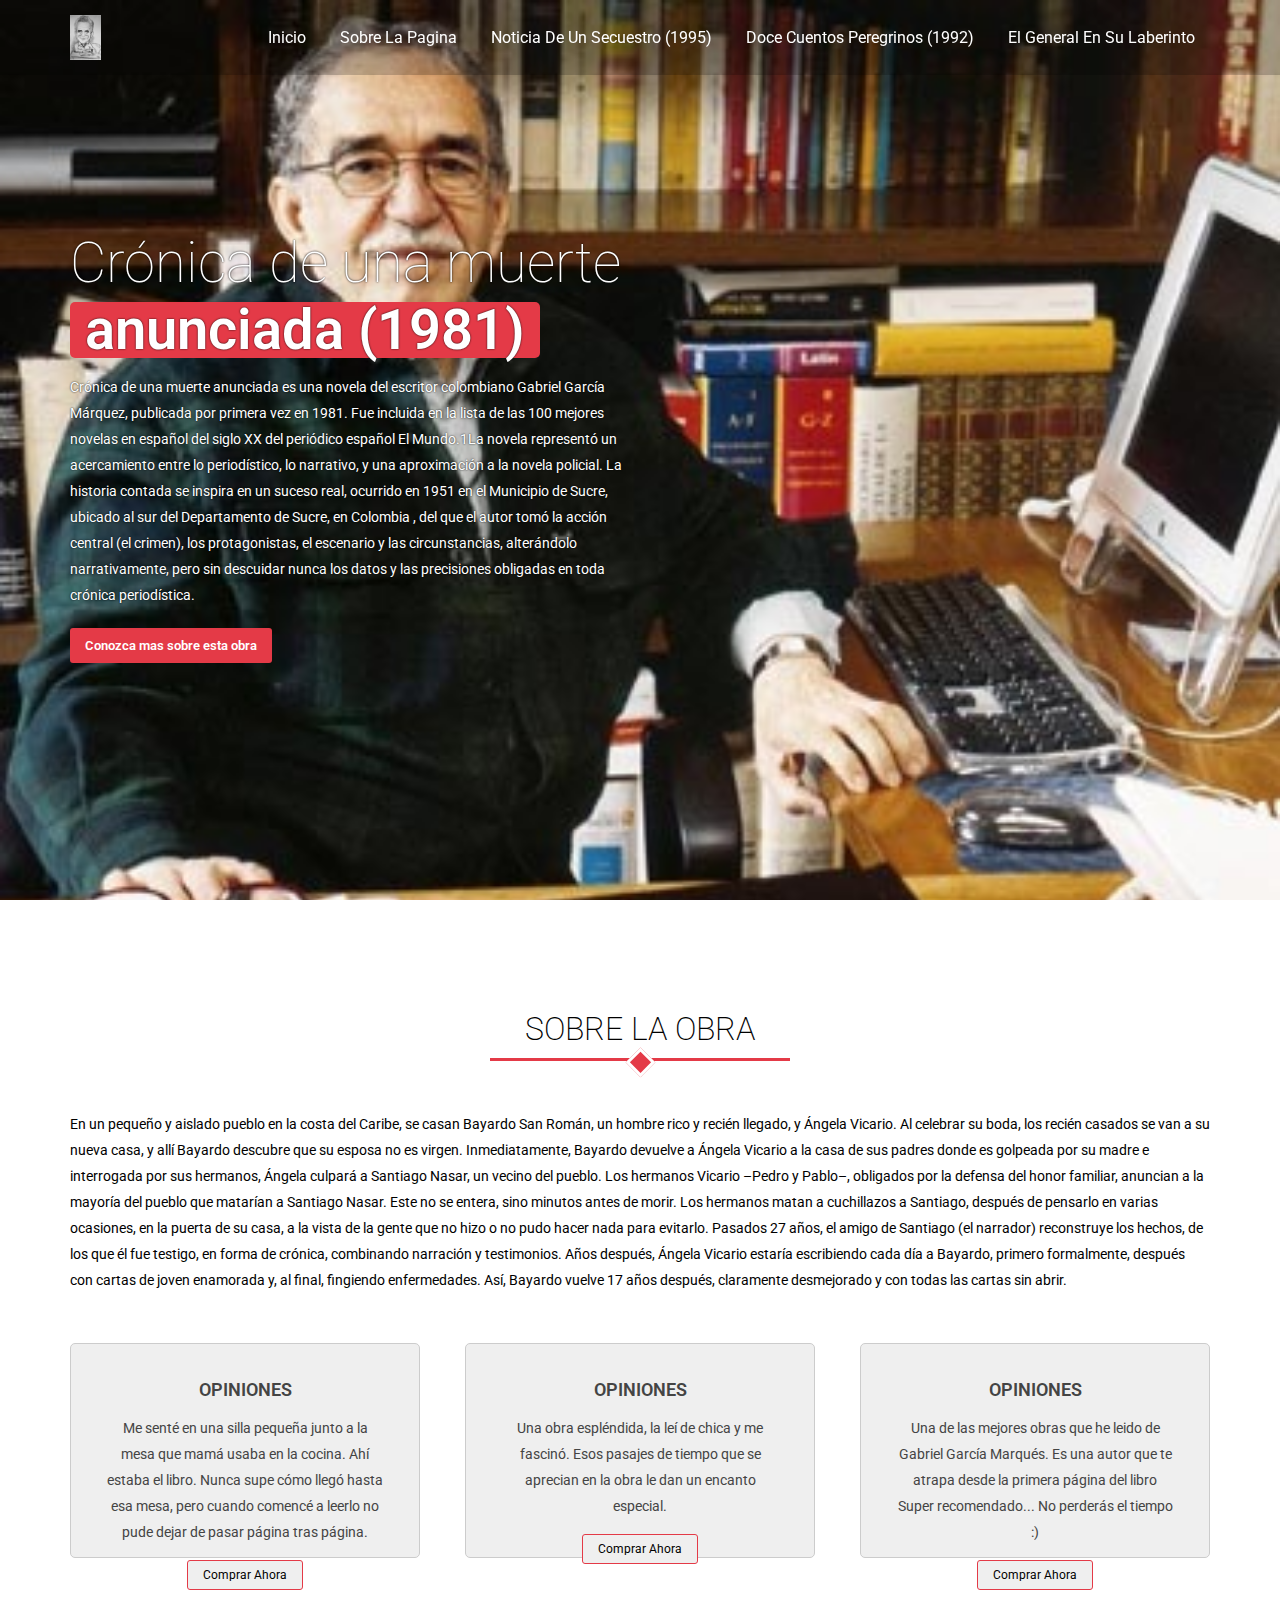
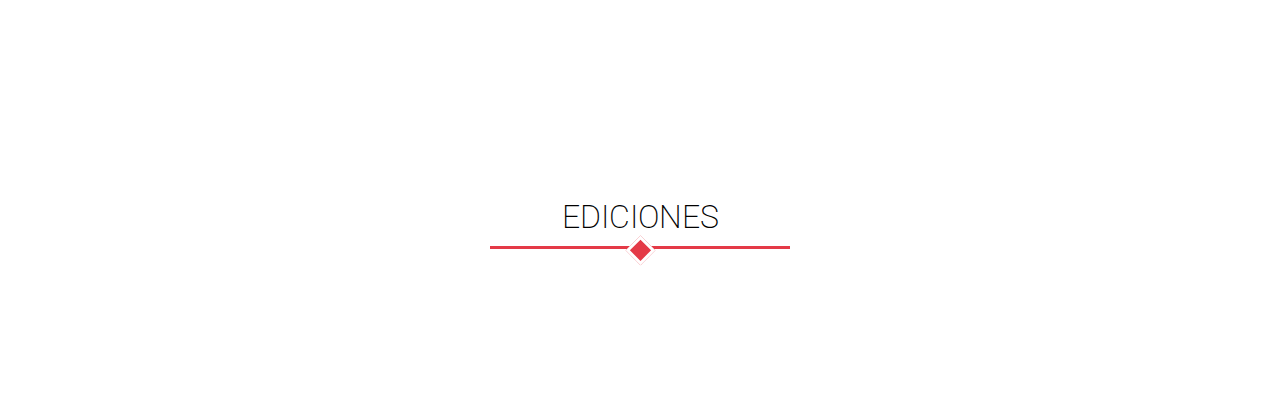
==== index2.html @ d755ae84 "Adding another html page" ====
<!DOCTYPE html>
<html lang="en">
<head>
    <meta charset="UTF-8">
    <meta http-equiv="X-UA-Compatible" content="IE=edge">
    <meta name="viewport" content="width=device-width, initial-scale=1.0">
    <title>Document</title>
    <link rel="stylesheet" href="/assets/CSS/stylos.css">
</head>
<body>
    <div class="banner banner2" id="Principal">
        <header>
            <div class="contenedor">
                <div class="logo">
                    <img src="/assets/Imagenes/3082234851283702.jpg" alt="">
                </div>
                <nav>
                    <ul>
                        <li>
                            <a href="#Principal">Inicio</a>
                        </li>
                        <li>
                            <a href="#sobre">Sobre la pagina</a>
                        </li>
                        <li>
                            <a href="">Noticia de un secuestro (1995)</a>
                        </li>
                        <li>
                            <a href="">Doce cuentos peregrinos (1992)</a>
                        </li>
                        <li>
                            <a href="">El general en su laberinto</a>
                        </li>
                        
                    </ul>
                </nav>
        </header>
        
        <div class="contenedor">
            <h1>Crónica de una muerte <span>anunciada (1981)</span></h1>
            <p>Crónica de una muerte anunciada es una novela del escritor colombiano Gabriel García Márquez, publicada por primera vez en 1981. Fue incluida en la lista de las 100 mejores novelas en español del siglo XX del periódico español El Mundo.1​

                La novela representó un acercamiento entre lo periodístico, lo narrativo, y una aproximación a la novela policial. La historia contada se inspira en un suceso real, ocurrido en 1951 en el Municipio de Sucre, ubicado al sur del Departamento de Sucre, en Colombia , del que el autor tomó la acción central (el crimen), los protagonistas, el escenario y las circunstancias, alterándolo narrativamente, pero sin descuidar nunca los datos y las precisiones obligadas en toda crónica periodística.</p>
                <button>Conozca mas sobre esta obra</button>
        </div>
        

    </div>


    <section class="fullcontainer" id="sobre">
        <div class="contenedor">
            <h2 class="titulo">Sobre La Obra</h2>
            <p>En un pequeño y aislado pueblo en la costa del Caribe, se casan Bayardo San Román, un hombre rico y recién llegado, y Ángela Vicario. Al celebrar su boda, los recién casados se van a su nueva casa, y allí Bayardo descubre que su esposa no es virgen. Inmediatamente, Bayardo devuelve a Ángela Vicario a la casa de sus padres donde es golpeada por su madre e interrogada por sus hermanos, Ángela culpará a Santiago Nasar, un vecino del pueblo.

                Los hermanos Vicario –Pedro y Pablo–, obligados por la defensa del honor familiar, anuncian a la mayoría del pueblo que matarían a Santiago Nasar. Este no se entera, sino minutos antes de morir. Los hermanos matan a cuchillazos a Santiago, después de pensarlo en varias ocasiones, en la puerta de su casa, a la vista de la gente que no hizo o no pudo hacer nada para evitarlo. Pasados 27 años, el amigo de Santiago (el narrador) reconstruye los hechos, de los que él fue testigo, en forma de crónica, combinando narración y testimonios.
                
                Años después, Ángela Vicario estaría escribiendo cada día a Bayardo, primero formalmente, después con cartas de joven enamorada y, al final, fingiendo enfermedades. Así, Bayardo vuelve 17 años después, claramente desmejorado y con todas las cartas sin abrir.</p>
        <div class="cartas">
            <div class="argumentobox">
                <div class="titulito">Opiniones</div>
                <p>Me senté en una silla pequeña junto a la mesa que mamá usaba en la cocina. Ahí estaba el libro. Nunca supe cómo llegó hasta esa mesa, pero cuando comencé a leerlo no pude dejar de pasar página tras página.</p>
                <button>Comprar Ahora</button>
            </div>
            <div class="argumentobox">
                <div class="titulito">Opiniones</div>
                <p>Una obra espléndida, la leí de chica y me fascinó.
                    Esos pasajes de tiempo que se aprecian en la obra le dan un encanto especial.
                    </p>
                <button>Comprar Ahora</button>
               
            </div>
            <div class="argumentobox">
                <div class="titulito">Opiniones</div>
                <p>Una de las mejores obras que he leido de Gabriel García Marqués. Es una autor que te atrapa desde la primera página del libro
                Super recomendado... No perderás el tiempo :)</p>
                <button>Comprar Ahora</button>
            </div>
        </div>
        
        
    </section>

    <section class="libro">
        <div class="contenedor">
            <h2 class="titulo">Ediciones</h2>
        </div>
    </section>

</body>
</html>
---- assets/CSS/stylos.css ----
/*
*/
@import url('https://fonts.googleapis.com/css2?family=Roboto:ital,wght@1,900&display=swap');

button,
body {
    font-family: 'Roboto', sans-serif;
}

:root{
    --rojo:#e43a47;
    --gris:#efefef;
}

html{
    scroll-behavior: smooth;
}

* {
    margin: 0;
    padding: 0;
    box-sizing: border-box;
}

p{
    font-size: 14px;
    line-height: 26px;
}

.banner {
    width: 100%;
}


.contenedor {
    width: 1140px;
    margin:auto;

}

header{
    width:100%;
    background-color: rgba(0,0,0,0.2);
    position:   fixed;
    z-index: 2;
}

header .contenedor {
    display: flex;
    justify-content: space-between;
}

header .contenedor .logo {
    padding: 15px 0;
    height: 75px;
}

header .contenedor .logo img {
    height: 100%;
}


header nav ul {
list-style-type: none;
}

header nav ul li {
    display:inline-block;
}

header nav ul li a {
display: inline-block;
height: 75px;
line-height: 75px;
padding: 0 15px;
text-decoration: none;
text-transform: capitalize;
font-size: 16px;
color: #ffff;
}

header nav ul li a:hover {
    background-color:var(--rojo);

}


.banner {
    min-height: 100vh;
    width:100%;
    background-image: url(/assets/Imagenes/garcia_marquez_cronica.jpg);
    background-size: cover;
    background-attachment: fixed;

}

.banner h1 {
    margin-top: 230px;
    display:inline-block;
    font-size: 3.5rem;
    color: #fff;
    text-shadow: 0 0 2px #000;
    width: 50%;
    line-height: 4.2rem;
    font-weight: 100
}

.banner h1 span {
    background-color : var(--rojo);
    display:inline-block;
    line-height: 3.5rem;
    padding: 0 15px;
    font-weight: 600;
    border-radius: 5px;
}

.banner2 p {
    color: #fff;
    width: 50%;
    text-shadow: 0 0 2px #000;
    margin-top: 10px;
}

.banner2 button {
    background-color : var(--rojo);
    border:0;
    outline:none;
    color: #fff;
    padding: 10px 15px;
    margin-top: 20px;
    font-size: 13px;
    border-radius: 3px;
    font-weight: 600;

}

.contenedor2 {
    width: 1140px;
    margin:auto;

}

.titulo {
    width:300px;
    border-bottom: 3px solid var(--rojo);
    text-align: center;
    font-size: 2rem;
    font-weight: 200;
    margin: 0 auto 50px;
    position:relative;
    padding:10px 0;
    text-transform: uppercase;

}

.titulo::after {
display: inline-block;
content: "";
height: 15px;
width: 15px;
background-color: var(--rojo);
position : absolute;
left : calc(50% - 10px);
top: calc(75% - 7px);
transform : rotate(45deg) translate(50% , 50%);
border: 3px solid #fff;


}

section{
    padding:100px 0;
    position:relative;

}

#sobre .cartas {
    display:flex;
    flex-wrap: wrap;
    justify-content: space-between;
    margin-top: 50px;
    position: relative;
    height: 245px;
}

#sobre .cartas > div{
    width : 350px;
    background-color: var(--gris);
    word-wrap: break-word;
    padding: 35px;
    color: #444;
    text-align: center;
    border-radius: 5px;
    height: 215px;
    border : 1px solid #ccc;
    transition:0.4s;
}

#sobre .cartas > div .titulito {
    font-size: 18px;
    font-weight: 600;
    text-transform: uppercase;

}

#sobre .cartas > div p{
    font-size: 14px;
    margin-top: 15px;

}

#sobre .cartas > div:hover{
    width:400px;
    margin-top: -20px;
    border-color: var(--rojo);
    padding: 55px;
    height:auto;

}
#sobre .cartas > div button {
    border: 1px solid var(--rojo);
    outline:none;
    padding: 7px 15px;
    margin-top: 15px;
    font-size: 12px;
    border-radius: 3px;
    cursor: pointer;
    transition: 0.3s;


}


#sobre .cartas > div:hover button {
background-color : var(--rojo);
color: #fff;
}
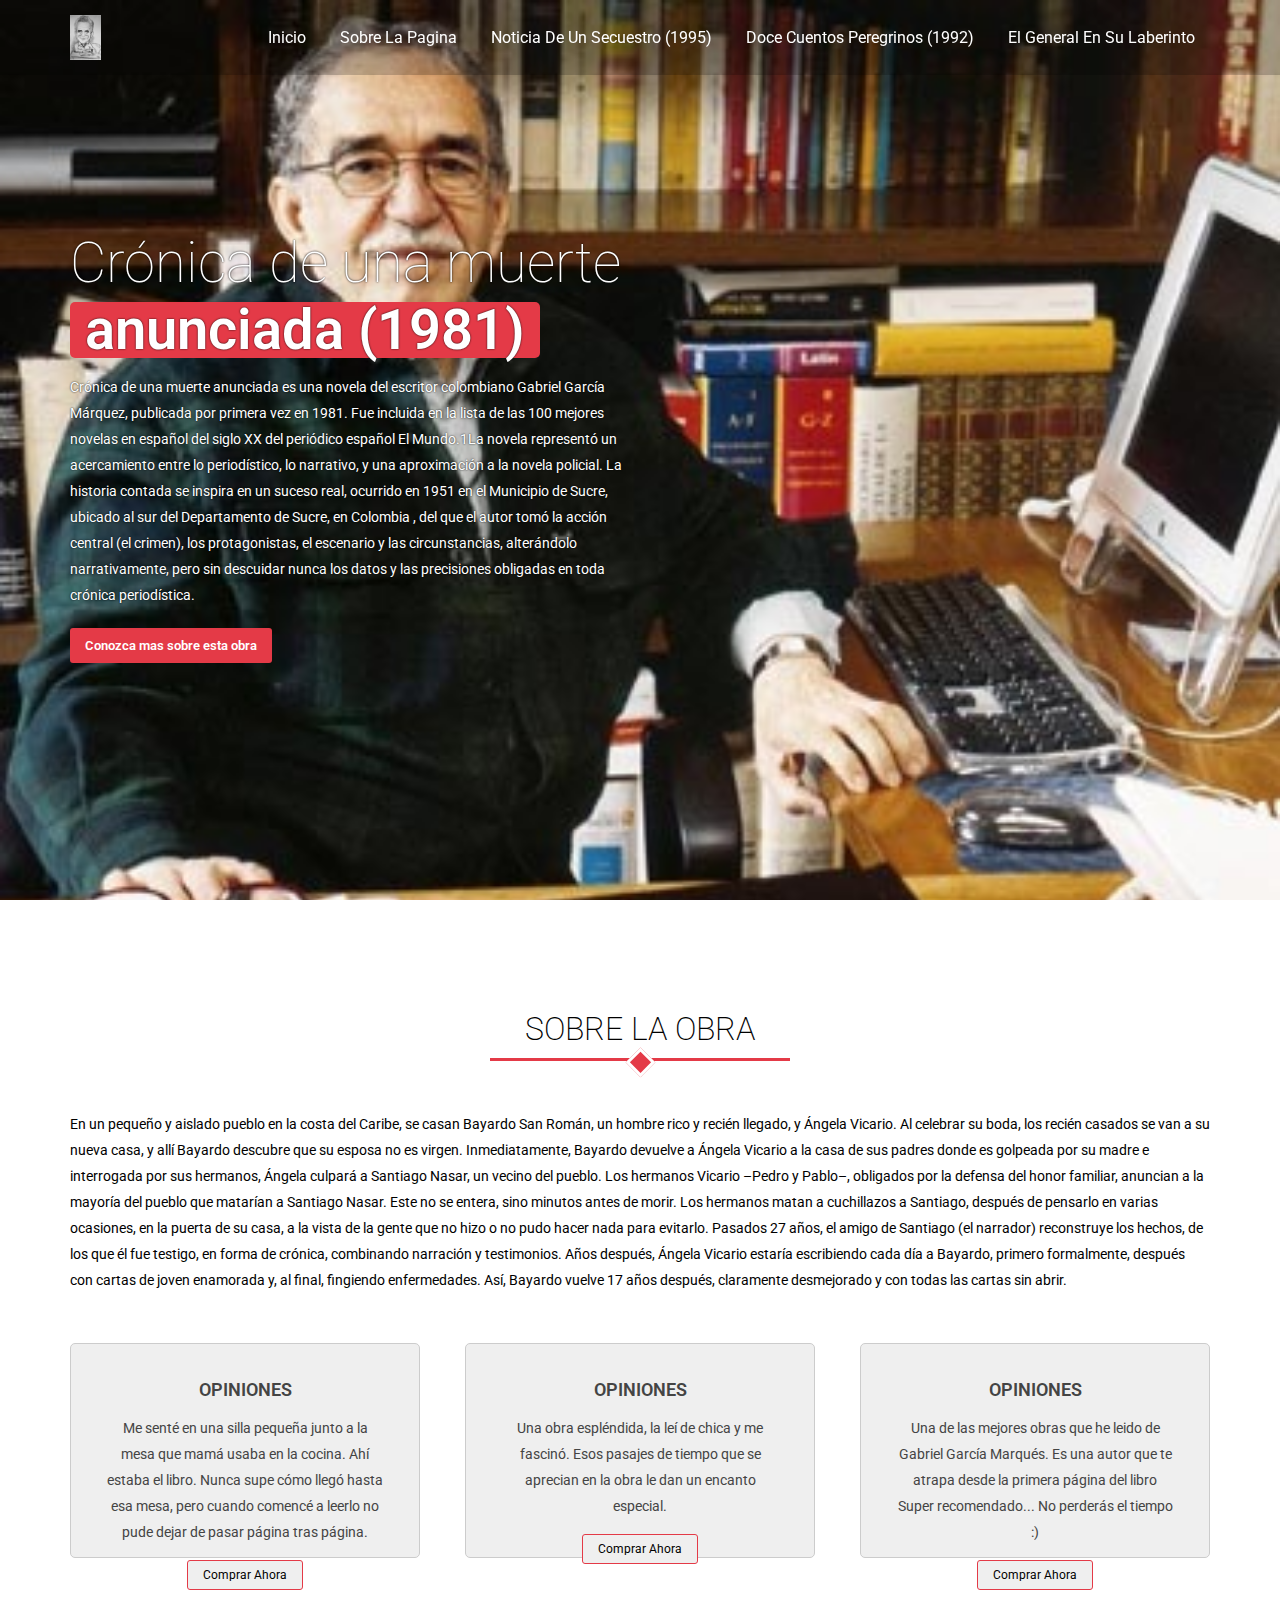
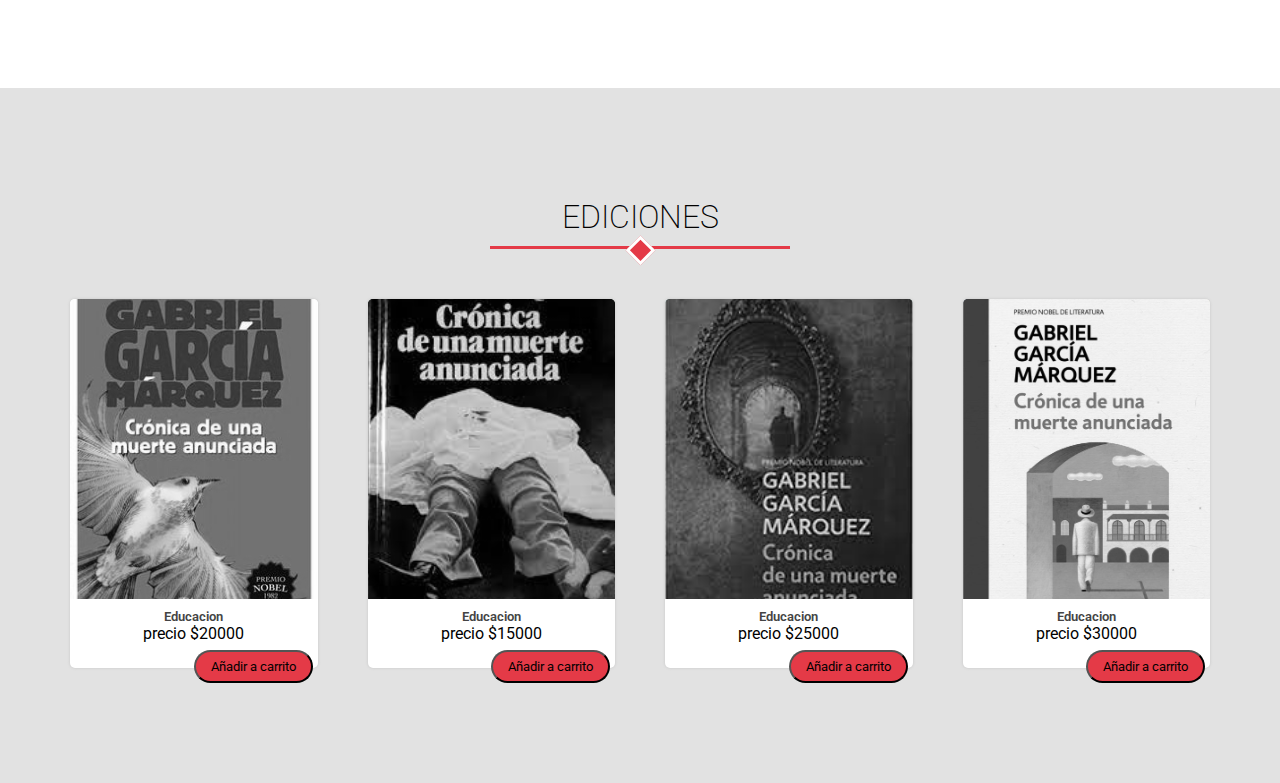
==== commit 89f0fd8d: "Adding final part" ====
--- a/index2.html
+++ b/index2.html
@@ -84,6 +84,32 @@
     <section class="libro">
         <div class="contenedor">
             <h2 class="titulo">Ediciones</h2>
+            <div class="cajacontenedor">
+                <div class="caja">
+                    <div class="cartaimg"></div>
+                    <div class="ediciontitulo">Educacion</div>
+                    <div class="precio">precio <span>$20000</span></div>
+                    <button>Añadir a carrito</button>
+                </div>
+                <div class="caja">
+                    <div class="cartaimg"></div>
+                    <div class="ediciontitulo">Educacion</div>
+                    <div class="precio">precio <span>$15000</span></div>
+                    <button>Añadir a carrito</button>
+                </div>
+                <div class="caja">
+                    <div class="cartaimg"></div>
+                    <div class="ediciontitulo">Educacion</div>
+                    <div class="precio">precio <span>$25000</span></div>
+                    <button>Añadir a carrito</button>
+                </div>
+                 <div class="caja">
+                    <div class="cartaimg"></div>
+                    <div class="ediciontitulo">Educacion</div>
+                    <div class="precio">precio <span>$30000</span></div>
+                    <button>Añadir a carrito</button>
+                </div>
+            </div>
         </div>
     </section>
 
--- a/assets/CSS/stylos.css
+++ b/assets/CSS/stylos.css
@@ -234,4 +234,108 @@
 #sobre .cartas > div:hover button {
 background-color : var(--rojo);
 color: #fff;
+}
+
+.libro{
+    background-color:#e2e2e2;
+
+}
+
+.libro .cajacontenedor {
+    display: grid;
+    grid-template-columns: repeat(4,1fr);
+    grid-gap: 50px;
+}
+
+.libro .cajacontenedor .caja {
+    background-color: #fff;
+    text-align: center;
+    padding-bottom: 25px;
+    border-radius: 5px;
+    box-shadow: 0 0 3px 0 #c5c5c5;
+    position:relative;
+    margin-bottom: 15px;
+}
+
+.libro .cajacontenedor .caja .cartaimg {
+    width:100%;
+    height:300px;
+    background-position: center;
+    background-size: cover;
+    position: relative;
+    overflow: hidden;
+    border-radius:5px 5px 0 0;
+
+}
+
+.libro .cajacontenedor .caja .cartaimg:after {
+width:100%;
+height:100%;
+background-position: center;
+background-size:cover;
+content:"";
+position: absolute;
+left:0;
+top: 0;
+filter:grayscale(100%);
+transition:0.4s;
+}
+
+.libro .cajacontenedor .caja:nth-child(1) .cartaimg ,
+.libro .cajacontenedor .caja:nth-child(1) .cartaimg:after {
+    background-image: url("/assets/Imagenes/Aqui.jpg");
+}
+.libro .cajacontenedor .caja:nth-child(2) .cartaimg ,
+.libro .cajacontenedor .caja:nth-child(2) .cartaimg:after {
+    background-image: url("/assets/Imagenes/Akash.jpg");
+}
+.libro .cajacontenedor .caja:nth-child(3) .cartaimg ,
+.libro .cajacontenedor .caja:nth-child(3) .cartaimg:after {
+    background-image: url("/assets/Imagenes/here.jpg");
+}
+.libro .cajacontenedor .caja:nth-child(4) .cartaimg ,
+.libro .cajacontenedor .caja:nth-child(4) .cartaimg:after {
+    background-image: url("/assets/Imagenes/otro.jpg");
+}
+
+.libro .cajacontenedor .caja:hover .cartaimg:after {
+
+    top: 100%;
+    transition:0.4s;
+}
+
+.libro .cajacontenedor .caja .titulo {
+    font-size:16px;
+    margin-top: 15px;
+    font-weight:600;
+    color: #444;
+
+}
+
+.libro .cajacontenedor .caja .ediciontitulo {
+    font-size:13px;
+    font-weight: 600;
+    color: #444;
+    margin-top:10px;
+
+}
+
+
+.libro .cajacontenedor .caja .ediciontitulo span {
+    color:var(--color);
+}
+
+
+.libro .cajacontenedor .caja button {
+
+    position: absolute;
+    left:50%;
+    background-color: var(--rojo);
+    transform: translate(-50%,);
+    bottom:-15px;
+    border-radius: 60px;
+    padding:7px 15px ;
+    outline:none;
+    cursor: pointer;
+
 }